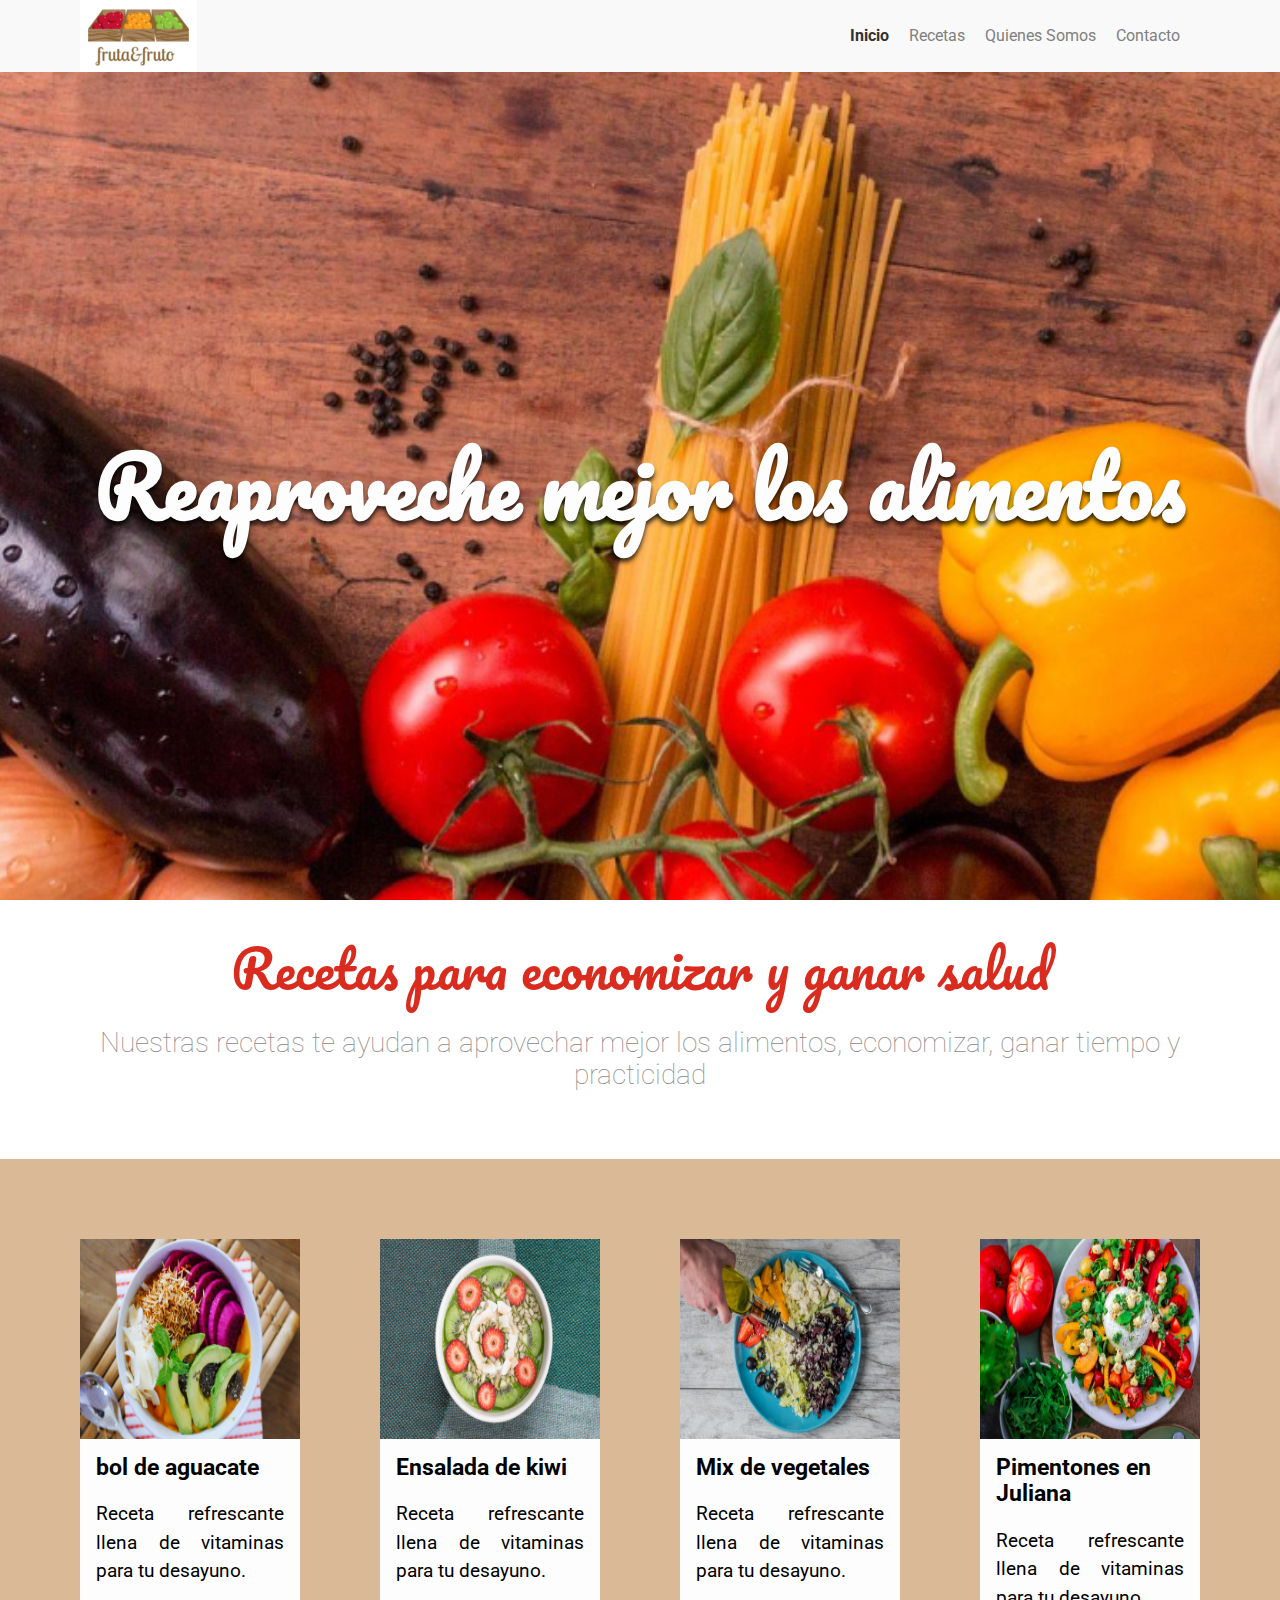
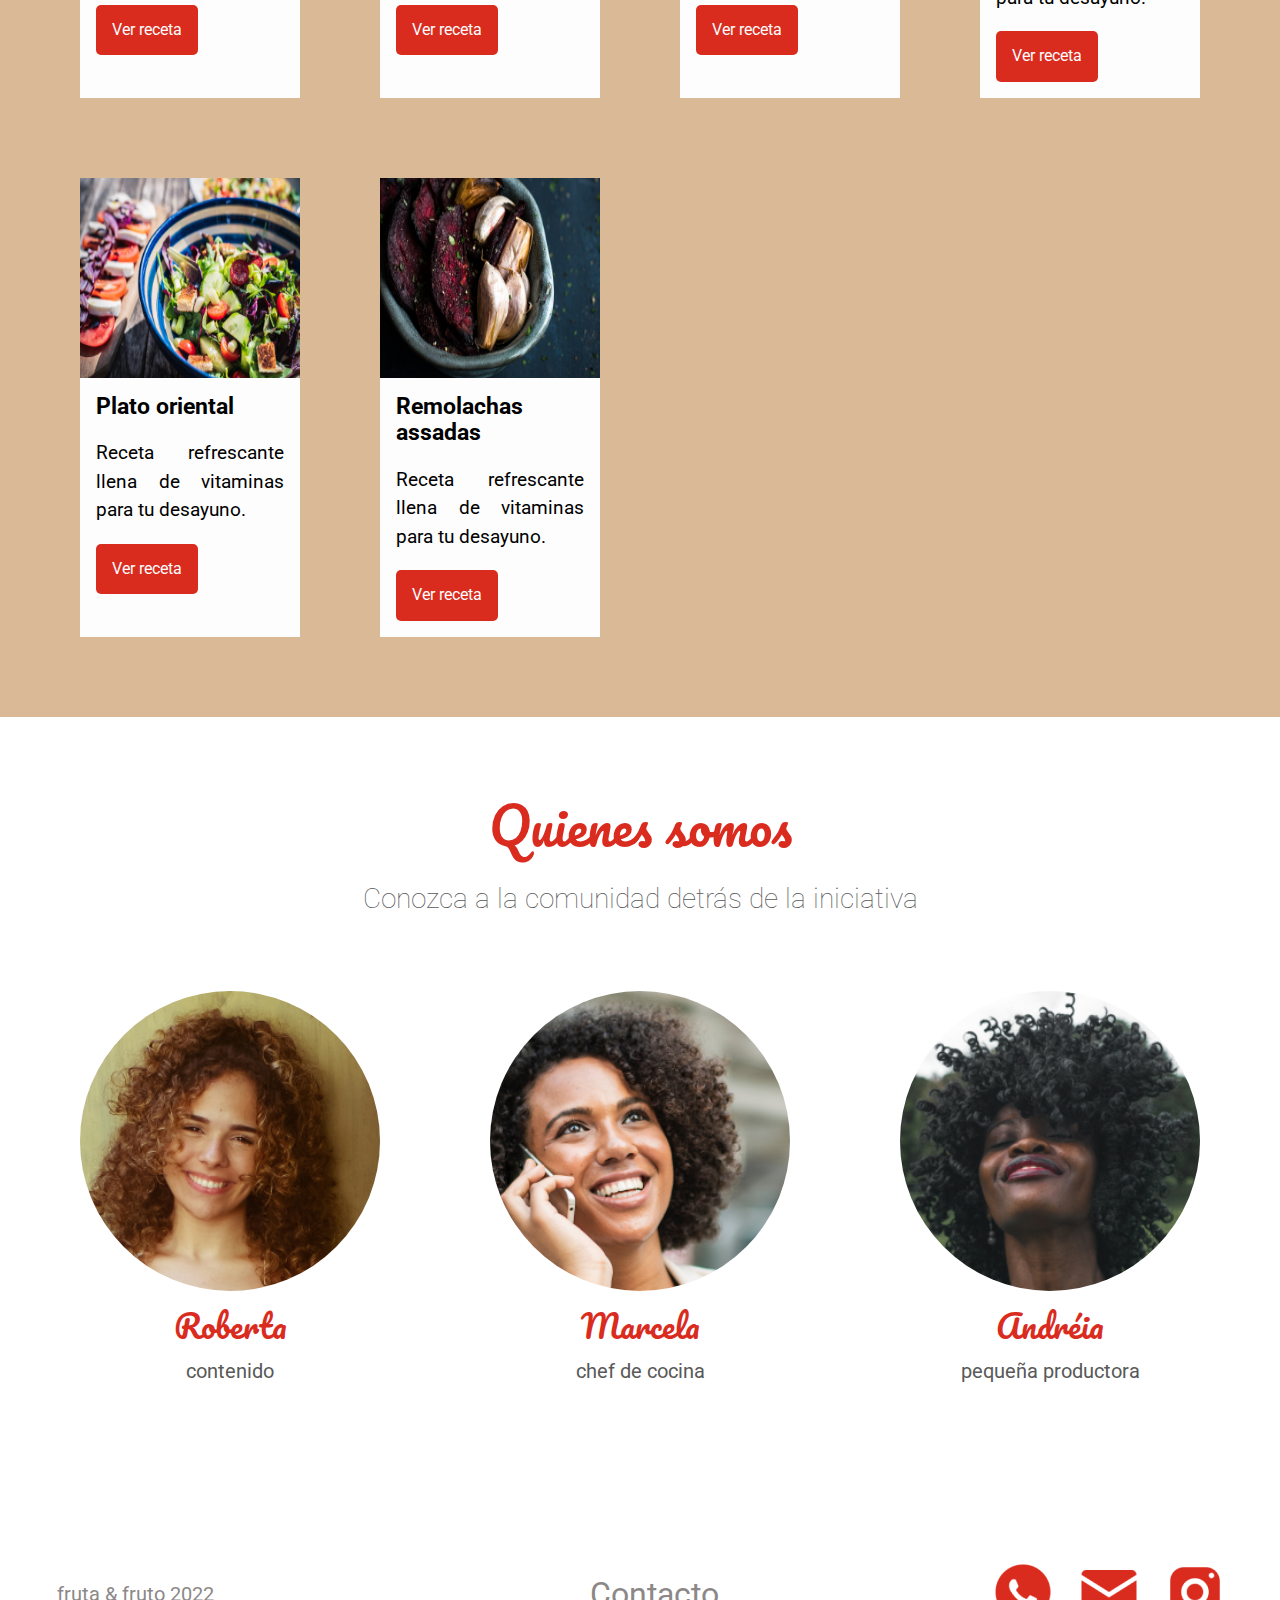
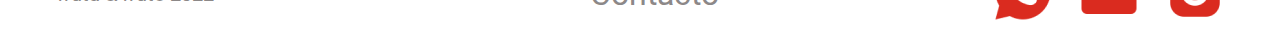
==== index.html @ 93965ace "mi primer commit" ====
<!DOCTYPE html>
<html lang="es">
<head>
    <meta charset="UTF-8">
    <meta http-equiv="X-UA-Compatible" content="IE=edge">
    <meta name="viewport" content="width=device-width, initial-scale=1.0">
    <title>Fruta & Fruto</title>
    <link href="https://fonts.googleapis.com/css?family=Pacifico|Roboto:100,300,400,500,700,900" rel="stylesheet" />
    <link href="./assets/css/normalize.css" rel="stylesheet" />
    <link href="./assets/css/reset.css" rel="stylesheet" />
    <link rel="stylesheet" href="./assets/css/cabecera.css">
    <link rel="stylesheet" href="./assets/css/menu/menu-lista.css">
    <link rel="stylesheet" href="./assets/css/menu/menu-item.css">
    <link rel="stylesheet" href="./assets/css/menu/menu-link.css">
    <link rel="stylesheet" href="./assets/css/banner/banner.css">
    <link rel="stylesheet" href="./assets/css/banner/baner-imagen.css">
    <link rel="stylesheet" href="./assets/css/banner/banner-titulo.css">
    <link rel="stylesheet" href="./assets/css/sobre/sobre.css">
    <link rel="stylesheet" href="./assets/css/sobre/sobre-titulo.css">
    <link rel="stylesheet" href="./assets/css/sobre/sobre-descripcion.css">
    <link rel="stylesheet" href="./assets/css/recetas.css">
    <link rel="stylesheet" href="./assets/css/receta/receta.css">
    <link rel="stylesheet" href="./assets/css/receta/receta-titulo.css">
    <link rel="stylesheet" href="./assets/css/receta/receta-boton.css">
    <link rel="stylesheet" href="./assets/css/receta/receta-contenido.css">
    <link rel="stylesheet" href="./assets/css/receta/receta-imagen.css">
    <link rel="stylesheet" href="./assets/css/receta/receta-descripcion.css">
    <link rel="stylesheet" href="./assets/css/quienes/quienes.css">
    <link rel="stylesheet" href="./assets/css/quienes/quienes-titulo.css">
    <link rel="stylesheet" href="./assets/css/quienes/quienes-descripcion.css">
    <link rel="stylesheet" href="./assets/css/personas.css">
    <link rel="stylesheet" href="./assets/css/persona/persona.css">
    <link rel="stylesheet" href="./assets/css/persona/persona-imagen.css">
    <link rel="stylesheet" href="./assets/css/persona/persona-funcion.css">
    <link rel="stylesheet" href="./assets/css/persona/persona-nombre.css">
    <link rel="stylesheet" href="./assets/css/rodapie.css">
    <link rel="stylesheet" href="./assets/css/rodapie/rodapie-titulo.css">
    <link rel="stylesheet" href="./assets/css/rodapie/rodapie-descripcion.css">
    <link rel="stylesheet" href="./assets/css/rodapie/rodapie-lista.css">
    <link rel="stylesheet" href="./assets/css/rodapie/rodapie-iten.css">
    <link rel="stylesheet" href="./assets/css/rodapie/rodapie-icon.css">
    <link rel="stylesheet" href="./assets/css/logo.css">
</head>
<body>
    <header class="cabecera">
        <img class="logo" src="./assets/img/logo.jpg" alt="frutayfruto">
        <nav class="menu">
            <ul class="menu__lista">
                <li class="menu__item"><a class="menu__link--activo" href="">Inicio</a></li>
                <li class="menu__item"><a class="menu__link" href="">Recetas</a></li>
                <li class="menu__item"><a class="menu__link" href="">Quienes Somos</a></li>
                <li class="menu__item"><a class="menu__link" href="">Contacto</a></li>
            </ul>
        </nav>
    </header>
    <section class="banner">
        <div class="banner__imagen"></div>
        <h2 class="banner__titulo">Reaproveche mejor los alimentos</h2>
    </section>
    <section class="sobre">
        <h2 class="sobre__titulo">Recetas para economizar y ganar salud</h2>
        <p class="sobre__descripcion">Nuestras recetas te ayudan a aprovechar mejor los alimentos, economizar, ganar
            tiempo y practicidad</p>
    </section>
    <!-- Aula 3 -->
    <section class="recetas">
        <div class="receta">
            <img class="receta__imagen" alt="bol de aguacate" src="./assets/img/recetas/ensalada-de-frutas.jpg" />
            <div class="receta__contenido">
                <h4 class="receta__titulo">bol de aguacate</h4>
                <p class="receta__descripcion">Receta refrescante llena de vitaminas para tu desayuno.</p>
                <button class="receta__boton">Ver receta</button>
            </div>
        </div>
        <div class="receta">
            <img class="receta__imagen" alt="Ensalada de kiwi" src="./assets/img/recetas/ensalada-de-kiwi.jpg" />
            <div class="receta__contenido">
                <h4 class="receta__titulo">Ensalada de kiwi</h4>
                <p class="receta__descripcion">Receta refrescante llena de vitaminas para tu desayuno.</p>
                <button class="receta__boton">Ver receta</button>
            </div>
        </div>
        <div class="receta">
            <img class="receta__imagen" alt="Mix de vegetales" src="./assets/img/recetas/mix-de-vegetales.jpg" />
            <div class="receta__contenido">
                <h4 class="receta__titulo">Mix de vegetales</h4>
                <p class="receta__descripcion">Receta refrescante llena de vitaminas para tu desayuno.</p>
                <button class="receta__boton">Ver receta</button>
            </div>
        </div>
        <div class="receta">
            <img class="receta__imagen" alt="Pimentones en Juliana" src="./assets/img/recetas/pimentones-juliana.jpg" />
            <div class="receta__contenido">
                <h4 class="receta__titulo">Pimentones en Juliana</h4>
                <p class="receta__descripcion">Receta refrescante llena de vitaminas para tu desayuno.</p>
                <button class="receta__boton">Ver receta</button>
            </div>
        </div>
        <div class="receta">
            <img class="receta__imagen" alt="Plato oriental" src="./assets/img/recetas/plato-oriental.jpg" />
            <div class="receta__contenido">
                <h4 class="receta__titulo">Plato oriental</h4>
                <p class="receta__descripcion">Receta refrescante llena de vitaminas para tu desayuno.</p>
                <button class="receta__boton">Ver receta</button>
            </div>
        </div>
        <div class="receta">
            <img class="receta__imagen" alt="Remolachas asadas" src="./assets/img/recetas/beterrabas-asadas.jpg" />
            <div class="receta__contenido">
                <h4 class="receta__titulo">Remolachas assadas</h4>
                <p class="receta__descripcion">Receta refrescante llena de vitaminas para tu desayuno.</p>
                <button class="receta__boton">Ver receta</button>
            </div>
        </div>
    </section>
    <!-- Aula 4 -->
    <section class="quienes">
        <h3 class="quienes__titulo">Quienes somos</h3>
        <p class="quienes__descripcion">Conozca a la comunidad detrás de la iniciativa</p>
        <div class="personas">
            <div class="persona">
                <div class="persona__imagen persona__imagen--roberta"></div>
                <span class="persona__nombre">Roberta</span>
                <span class="persona__funcion">Contenido</span>
            </div>
            <div class="persona">
                <div class="persona__imagen persona__imagen--marcela"></div>
                <span class="persona__nombre">Marcela</span>
                <span class="persona__funcion">Chef de cocina</span>
            </div>
            <div class="persona">
                <div class="persona__imagen persona__imagen--andreia"></div>
                <span class="persona__nombre">Andréia</span>
                <span class="persona__funcion">Pequeña Productora</span>
            </div>
        </div>
    </section>
    <!-- Aula 5 -->
    <footer class="rodapie">
        <h3 class="rodapie__titulo">fruta & fruto 2022</h2>
        <p class="rodapie__descripcion">Contacto</p>
        <ul class="rodapie__lista">
            <li class="rodapie__item"><a class="rodapie__icon" href="#"><img alt="WhatsApp" src="./assets/img/WhatsApp.png"></a></li>
            <li class="rodapie__item"><a class="rodapie__icon" href="#" ><img alt="Email" src="./assets/img/email.png"></a></li>
            <li class="rodapie__item"><a class="rodapie__icon" href="#"><img alt="Instagram" src="./assets/img/Instagram.png"></a></li>
        </ul>
    </footer>
</body>
</html>
---- assets/css/cabecera.css ----
.cabecera { 
    align-items: center;
    background: #f9f9f9;
    display: flex;
    justify-content: space-between;
    padding-left: 2rem;
    padding-right: 2rem;
}

@media screen and (min-width:0) {
    .cabecera{
        padding: 0 1rem;
        justify-content: center;
    }
}

@media screen and (min-width:768px) {
    .cabecera{
        padding: 0 5rem;
        justify-content: space-between;
    }
}
---- assets/css/menu/menu-lista.css ----
.menu__lista{
    display: flex;
}
---- assets/css/menu/menu-item.css ----
.menu__item{
    list-style: none;
}
---- assets/css/menu/menu-link.css ----
.menu__link {
    color: #808080;
    margin-right: 1.25rem;
    text-decoration: none;
}

.menu__link--activo {
    color: #333333;
    font-weight: bold;
    margin-right: 1.25rem;
    text-decoration: none;
    
}

.menu__link:hover {
    text-decoration: underline;
}
---- assets/css/banner/banner.css ----
.banner{
    position: relative;
}
---- assets/css/banner/baner-imagen.css ----
.banner__imagen{
    background: url('../../img/banner.png') no-repeat center / cover;
    width: 100%;
}

@media screen and (min-width:0){
    .banner__imagen{
        height: calc(100vh - 51px);
    }
}


@media screen and (min-width:768px){
    .banner__imagen{
        height: calc(100vh - 72px);
    }
}
---- assets/css/banner/banner-titulo.css ----
.banner__titulo{
    color: #fdfdfd;
    font-family: Pacifico, cursive;
    
    position: absolute;
    left: 50%;
    text-shadow: 0 4px 4px rgba(0, 0, 0, 0.75);
    top: 50%;
    text-align: center;
    transform: translate(-50%, -50%);
    width: 100%;

}

@media screen and (min-width:0) {
    .banner__titulo{
        font-size: 3rem;
    }
}

@media screen and (min-width:768px) {
    .banner__titulo{
        font-size: 5.0625rem;
    }
}
---- assets/css/sobre/sobre.css ----
.sobre{
   
    text-align: center;
}

@media screen and (min-width:0){
    .sobre{
        padding: 2.5rem 1rem;
    }
}

@media screen and (min-width:768px){
    .sobre{
        padding: 2.5rem;
    }
    
}
---- assets/css/sobre/sobre-titulo.css ----
.sobre__titulo{
    color: #DA2B1F;
    font-family: Pacifico, cursive;
    font-weight: 400;
    
}

@media screen and (min-width: 0){
    .sobre__titulo{
        font-size: 2rem;
    }
}

@media screen and (min-width: 768px){
    .sobre__titulo{
        font-size: 3.1875rem;
    }
}
---- assets/css/sobre/sobre-descripcion.css ----
.sobre__descripcion{
    color: #8C8888;
    
    font-weight: 100;
}

@media screen and (min-width: 0){
    .sobre__descripcion{
        font-size: 1.3rem;
    }
}

@media screen and (min-width: 0){
    .sobre__descripcion{
        font-size: 1.75rem;
    }
}
---- assets/css/recetas.css ----
.recetas{
    background: #dab997;
    display: flex;
    flex-wrap: wrap;
   
}

@media screen and (min-width: 0){
    .recetas{
        padding: 5rem 0 0 1rem;
    }
}

@media screen and (min-width: 768px){
    .recetas{
        padding: 5rem 0 0 2.5rem;
    }
}

@media screen and (min-width: 992px){
    .recetas{
        padding: 5rem 0 0 5rem;
    }
}
---- assets/css/receta/receta.css ----
.receta{
    background: #fdfdfd;
    display: flex;
    flex-direction: column;
    margin-bottom: 5rem;
    
}

@media screen and (min-width: 0){
    .receta{
        margin-right: 1rem;
        width: 100%
    }
}

@media screen and (min-width: 768px){
    .receta{
        margin-right: 2.5rem;
        width: calc(33.33% - 2.5rem);
    }
}

@media screen and (min-width: 992px){
    .receta{
        margin-right: 5rem;
        width: calc(25% - 5rem);
    }
    
}
---- assets/css/receta/receta-titulo.css ----
.receta__titulo{
    font-size: 1.4375rem;
}
---- assets/css/receta/receta-boton.css ----
.receta__boton{
    background:#DA2B1F;
    border: none;
    border-radius: 5px;
    color: #fdfdfd;
    padding: 1rem;
    transition: all .1s ease-in-out ;
}

.receta__boton:hover{
    cursor: pointer;
    background: #9f1010;
}
---- assets/css/receta/receta-contenido.css ----
.receta__contenido{
    padding: 1rem;
}
---- assets/css/receta/receta-imagen.css ----
.receta__imagen{
    height: 200px;
}
---- assets/css/receta/receta-descripcion.css ----
.receta__descripcion{
    font-size: 1.1875rem;
    line-height: 1.5;
    text-align: justify;
}
---- assets/css/quienes/quienes.css ----
.quienes{
    padding: 5rem;
    text-align: center;
}
---- assets/css/quienes/quienes-titulo.css ----
.quienes__titulo{
    color: #da2b1f;
    font-family: pacifico, cursive;
    font-weight: 400;
    font-size: 3.1875rem;
    margin-bottom: 1rem;
}
---- assets/css/quienes/quienes-descripcion.css ----
.quienes__descripcion{
    color: #595959;
    font-size: 1.75rem;
    font-weight: 100;
}
---- assets/css/personas.css ----
.personas{
    display: flex;
    justify-content: space-between;
    padding-top: 3rem;
}

@media screen and (min-width: 0){
    .personas{
        flex-direction: column;
    }
}

@media screen and (min-width: 768px){
    .personas{
        flex-direction: row;
    }
}
---- assets/css/persona/persona.css ----
.persona{
    display: flex;
    flex-direction: column;
}

@media screen and (min-width:0){
    .persona{
        margin-bottom: 2rem;
    }
}

@media screen and (min-width:768px){
    .persona{
        margin-bottom: 0;
    }
}
---- assets/css/persona/persona-imagen.css ----
.persona__imagen{
    height: 300px;
    width: 300px;
    margin: 0 auto;
    background-position: center;
    background-repeat: no-repeat;
    background-size: cover;
    border-radius: 100%;
}

.persona__imagen--roberta{
    background-image: url('../../img/personas/roberta.jpg');
}

.persona__imagen--marcela{
    background-image: url('../../img/personas/marcela.jpg');
}

.persona__imagen--andreia{
    background-image: url('../../img/personas/andrea.jpg');
}
---- assets/css/persona/persona-funcion.css ----
.persona__funcion{
    color: #595959;
    font-size: 1.25rem;
    text-transform: lowercase;
}
---- assets/css/persona/persona-nombre.css ----
.persona__nombre{
    color: #da2b1f;
    font-family: Pacifico, cursive;
    font-size: 2rem;
    margin: 1rem 0;
}
---- assets/css/rodapie.css ----
.rodapie{
    display: flex;
    justify-content: space-between;
    align-items: center;
    padding-top:5rem;
    padding-left: 2rem;
    padding-right: 2rem;
}
---- assets/css/rodapie/rodapie-titulo.css ----
.rodapie__titulo{
    display: flex;
    color: #8c8888;
    font-weight: 400;
    font-size: 1.25rem;
    align-items: center;
    padding: 1.5625rem;
    
}
---- assets/css/rodapie/rodapie-descripcion.css ----
.rodapie__descripcion{
    display:flex;
    font-size: 2rem;
    margin-left: 5rem;
    color: #8C8888;
}
---- assets/css/rodapie/rodapie-lista.css ----
.rodapie__lista{
    display: flex;
}
---- assets/css/rodapie/rodapie-iten.css ----
.rodapie__item{
    list-style: none;
}
---- assets/css/rodapie/rodapie-icon.css ----
.rodapie__icon{
    margin-right: 1.25rem;
   
}
---- assets/css/logo.css ----
@media screen and (min-width: 0) {
    .logo{
        display: none;
    }
}

@media screen and (min-width: 768px) {
    .logo{
        display: block;
    }
}
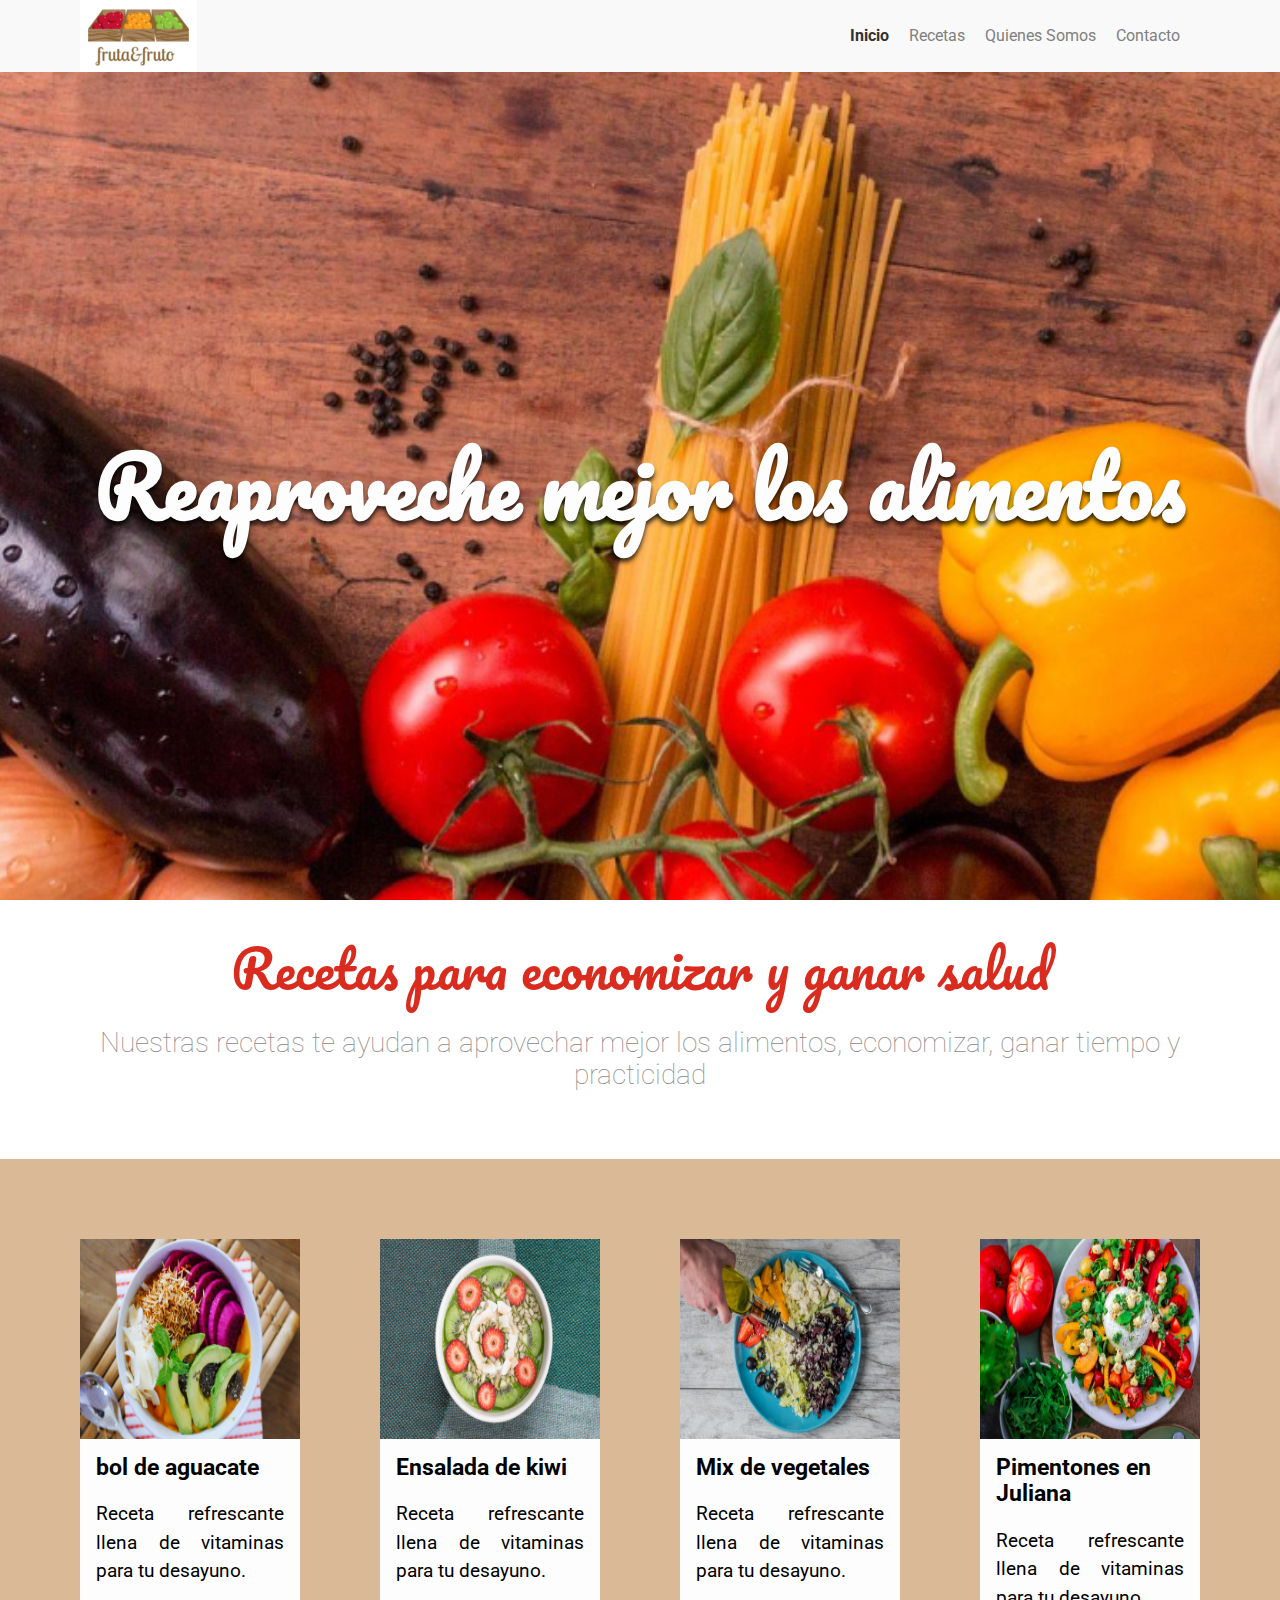
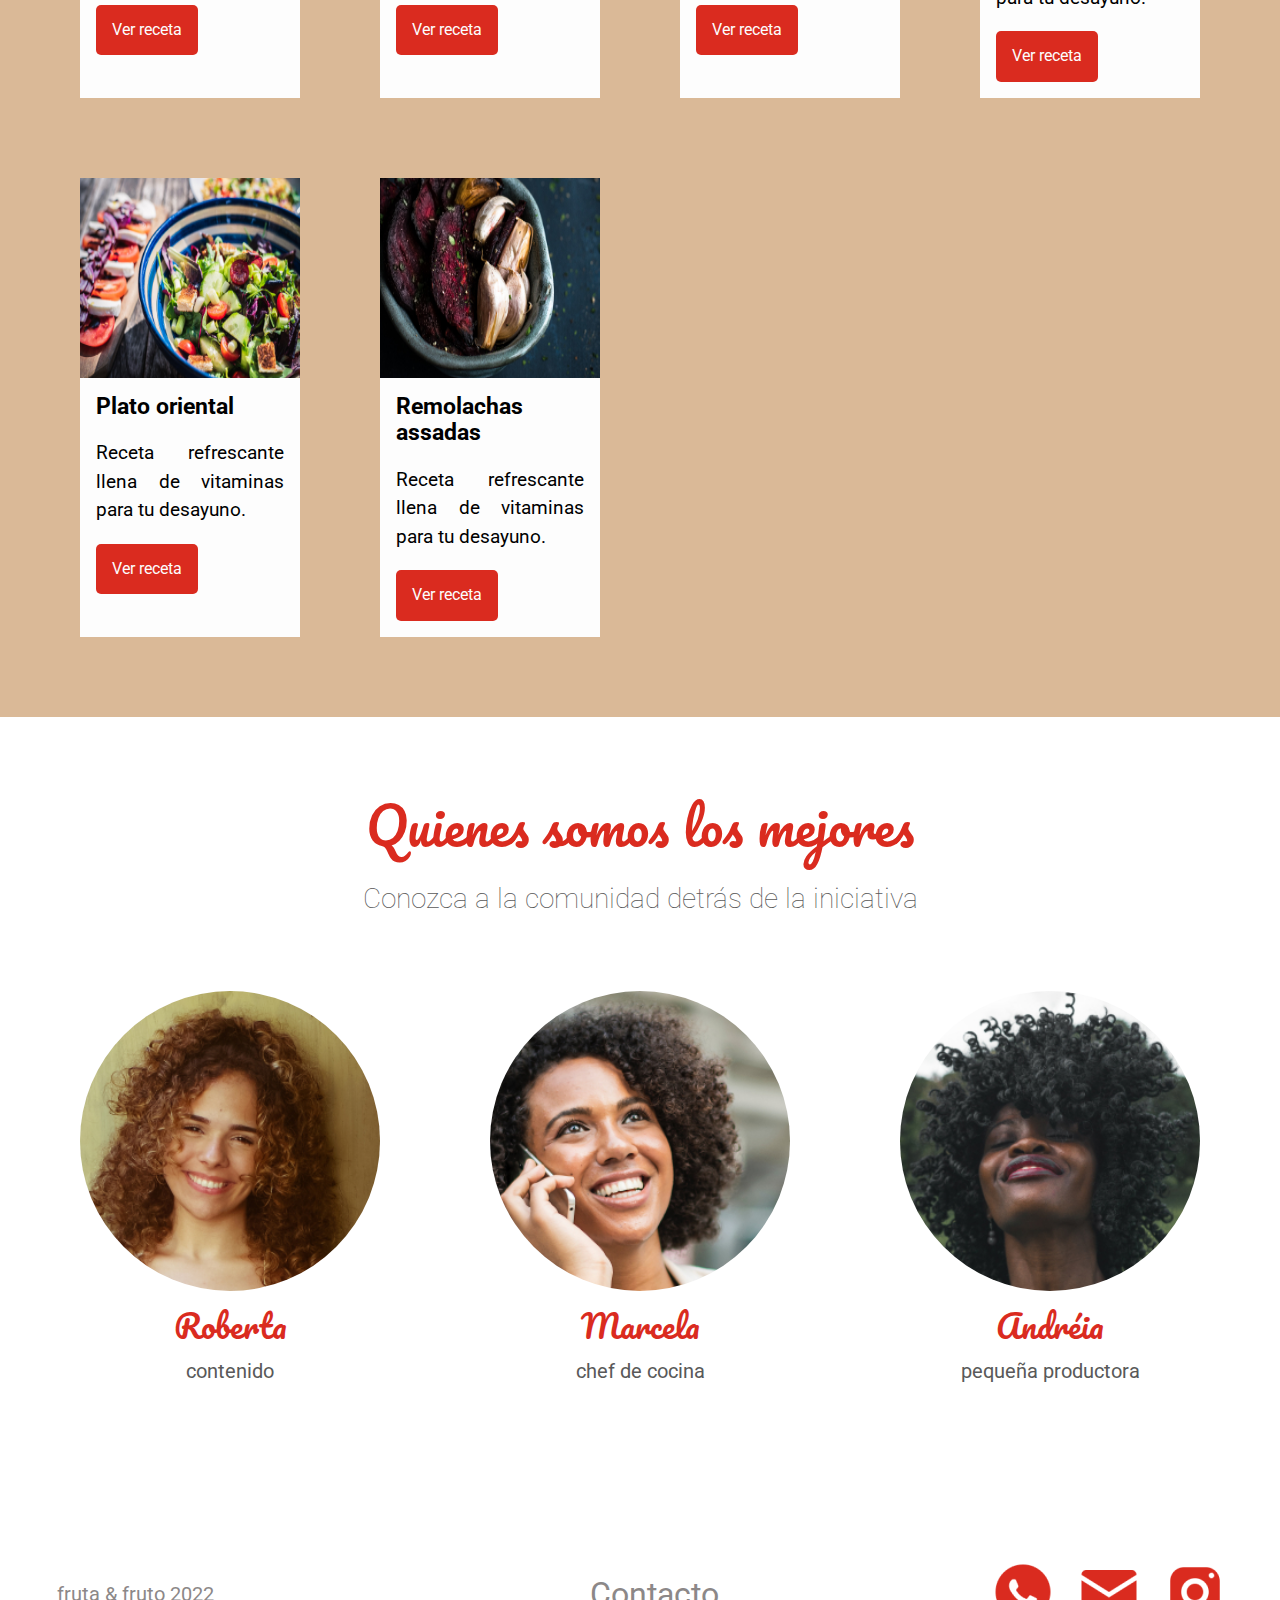
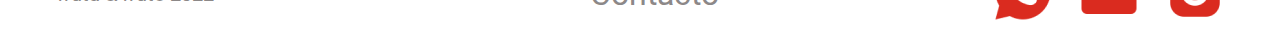
==== commit 754ea2b5: "cambios de quienes somos" ====
--- a/index.html
+++ b/index.html
@@ -115,7 +115,7 @@
     </section>
     <!-- Aula 4 -->
     <section class="quienes">
-        <h3 class="quienes__titulo">Quienes somos</h3>
+        <h3 class="quienes__titulo">Quienes somos los mejores</h3>
         <p class="quienes__descripcion">Conozca a la comunidad detrás de la iniciativa</p>
         <div class="personas">
             <div class="persona">
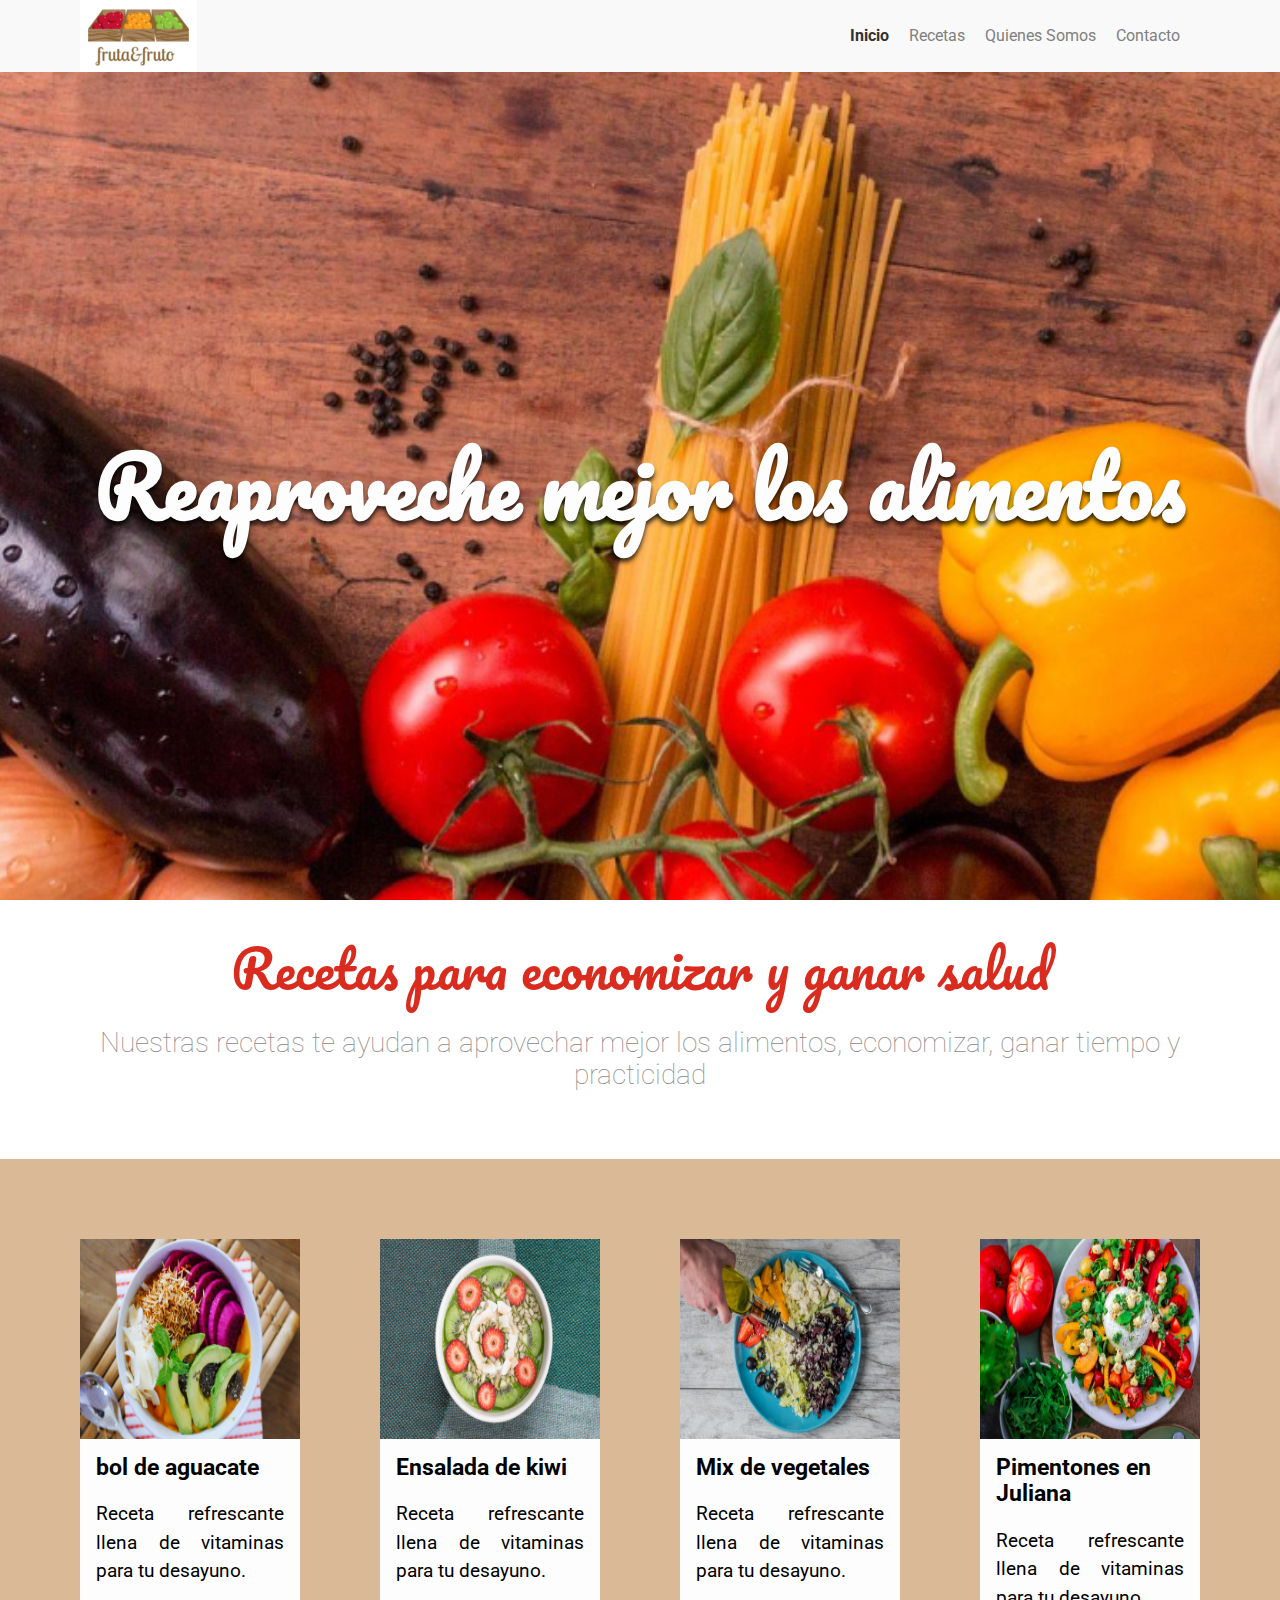
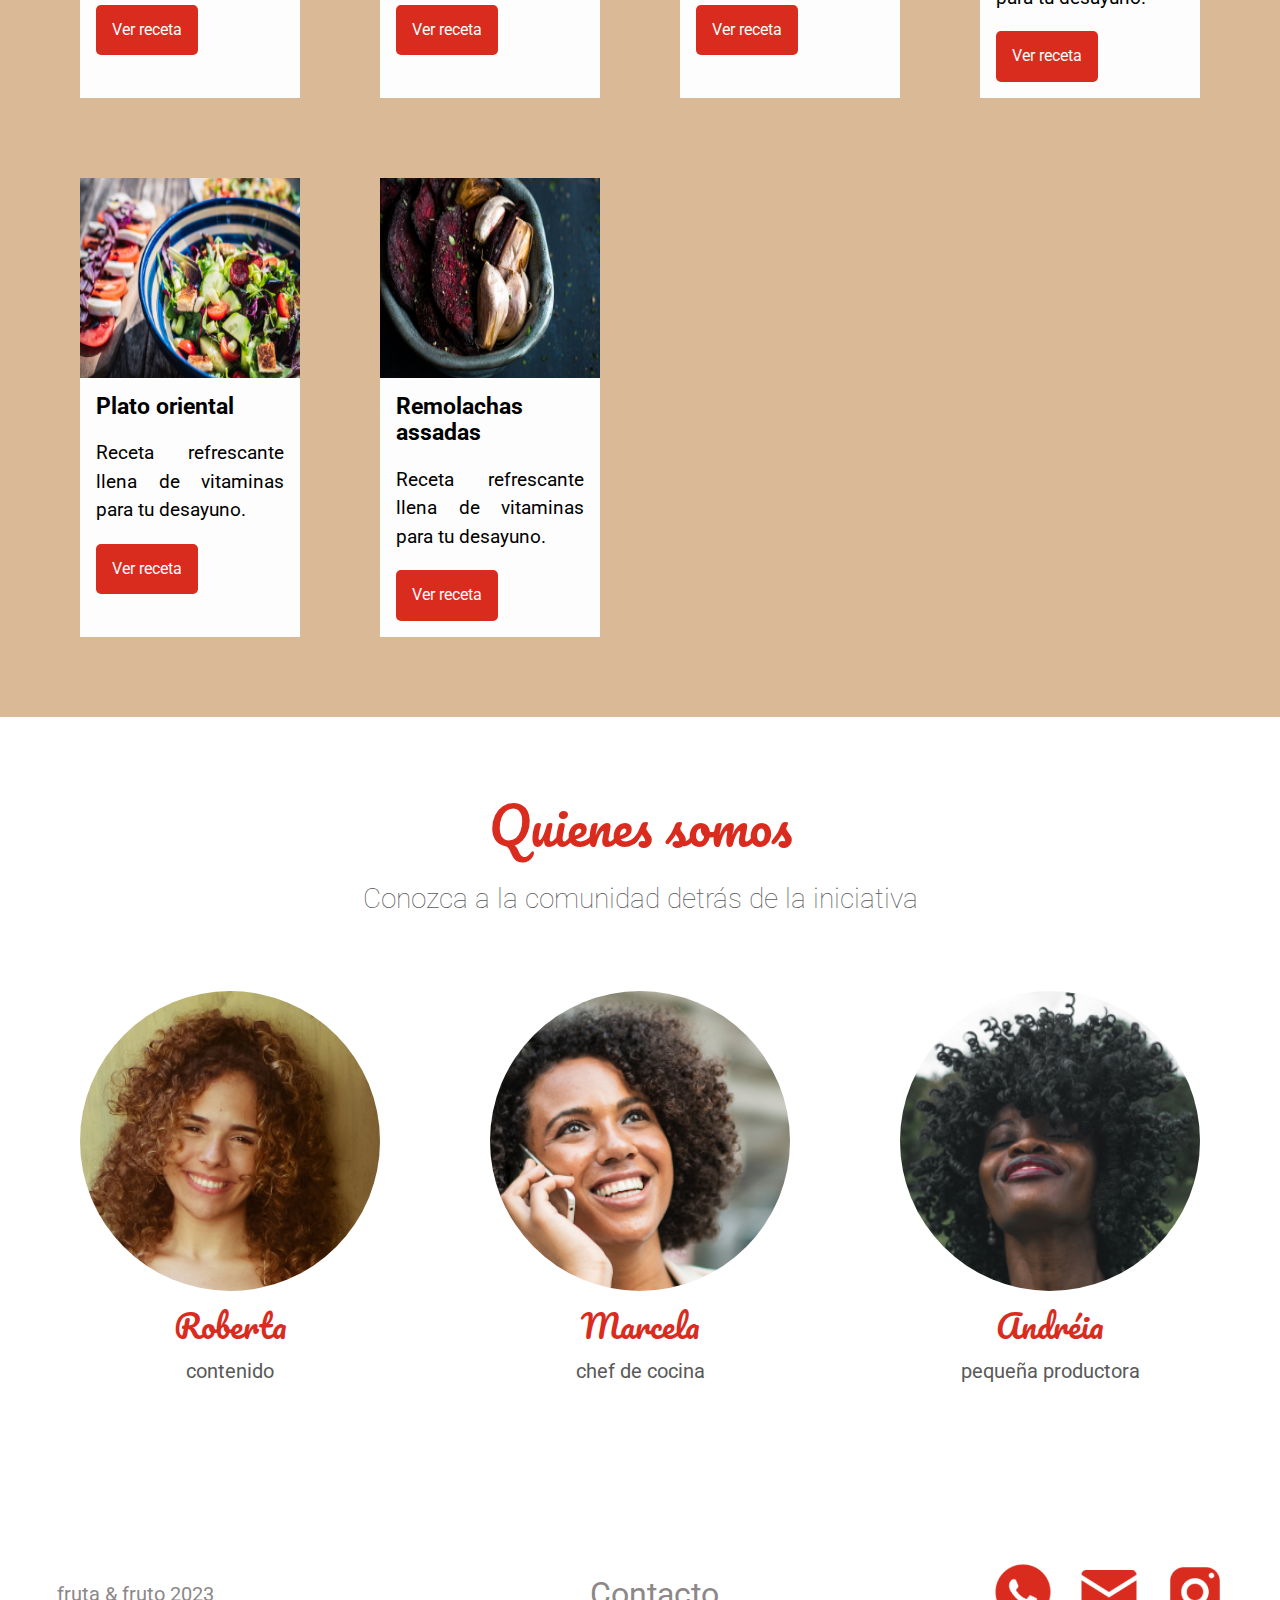
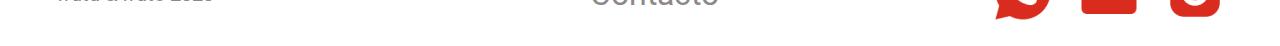
==== commit 86c7dc89: "cambiamos el año de creacion" ====
--- a/index.html
+++ b/index.html
@@ -6,12 +6,12 @@
     <meta name="viewport" content="width=device-width, initial-scale=1.0">
     <title>Fruta & Fruto</title>
     <link href="https://fonts.googleapis.com/css?family=Pacifico|Roboto:100,300,400,500,700,900" rel="stylesheet" />
-    <link href="./assets/css/normalize.css" rel="stylesheet" />
-    <link href="./assets/css/reset.css" rel="stylesheet" />
-    <link rel="stylesheet" href="./assets/css/cabecera.css">
-    <link rel="stylesheet" href="./assets/css/menu/menu-lista.css">
-    <link rel="stylesheet" href="./assets/css/menu/menu-item.css">
-    <link rel="stylesheet" href="./assets/css/menu/menu-link.css">
+    <link href="/assets/css/normalize.css" rel="stylesheet" />
+    <link href="/assets/css/reset.css" rel="stylesheet" />
+    <link rel="stylesheet" href="/assets/css/cabecera.css">
+    <link rel="stylesheet" href="/assets/css/menu/menu-lista.css">
+    <link rel="stylesheet" href="/assets/css/menu/menu-item.css">
+    <link rel="stylesheet" href="/assets/css/menu/menu-link.css">
     <link rel="stylesheet" href="./assets/css/banner/banner.css">
     <link rel="stylesheet" href="./assets/css/banner/baner-imagen.css">
     <link rel="stylesheet" href="./assets/css/banner/banner-titulo.css">
@@ -115,7 +115,7 @@
     </section>
     <!-- Aula 4 -->
     <section class="quienes">
-        <h3 class="quienes__titulo">Quienes somos los mejores</h3>
+        <h3 class="quienes__titulo">Quienes somos</h3>
         <p class="quienes__descripcion">Conozca a la comunidad detrás de la iniciativa</p>
         <div class="personas">
             <div class="persona">
@@ -137,7 +137,7 @@
     </section>
     <!-- Aula 5 -->
     <footer class="rodapie">
-        <h3 class="rodapie__titulo">fruta & fruto 2022</h2>
+        <h3 class="rodapie__titulo">fruta & fruto 2023</h2>
         <p class="rodapie__descripcion">Contacto</p>
         <ul class="rodapie__lista">
             <li class="rodapie__item"><a class="rodapie__icon" href="#"><img alt="WhatsApp" src="./assets/img/WhatsApp.png"></a></li>
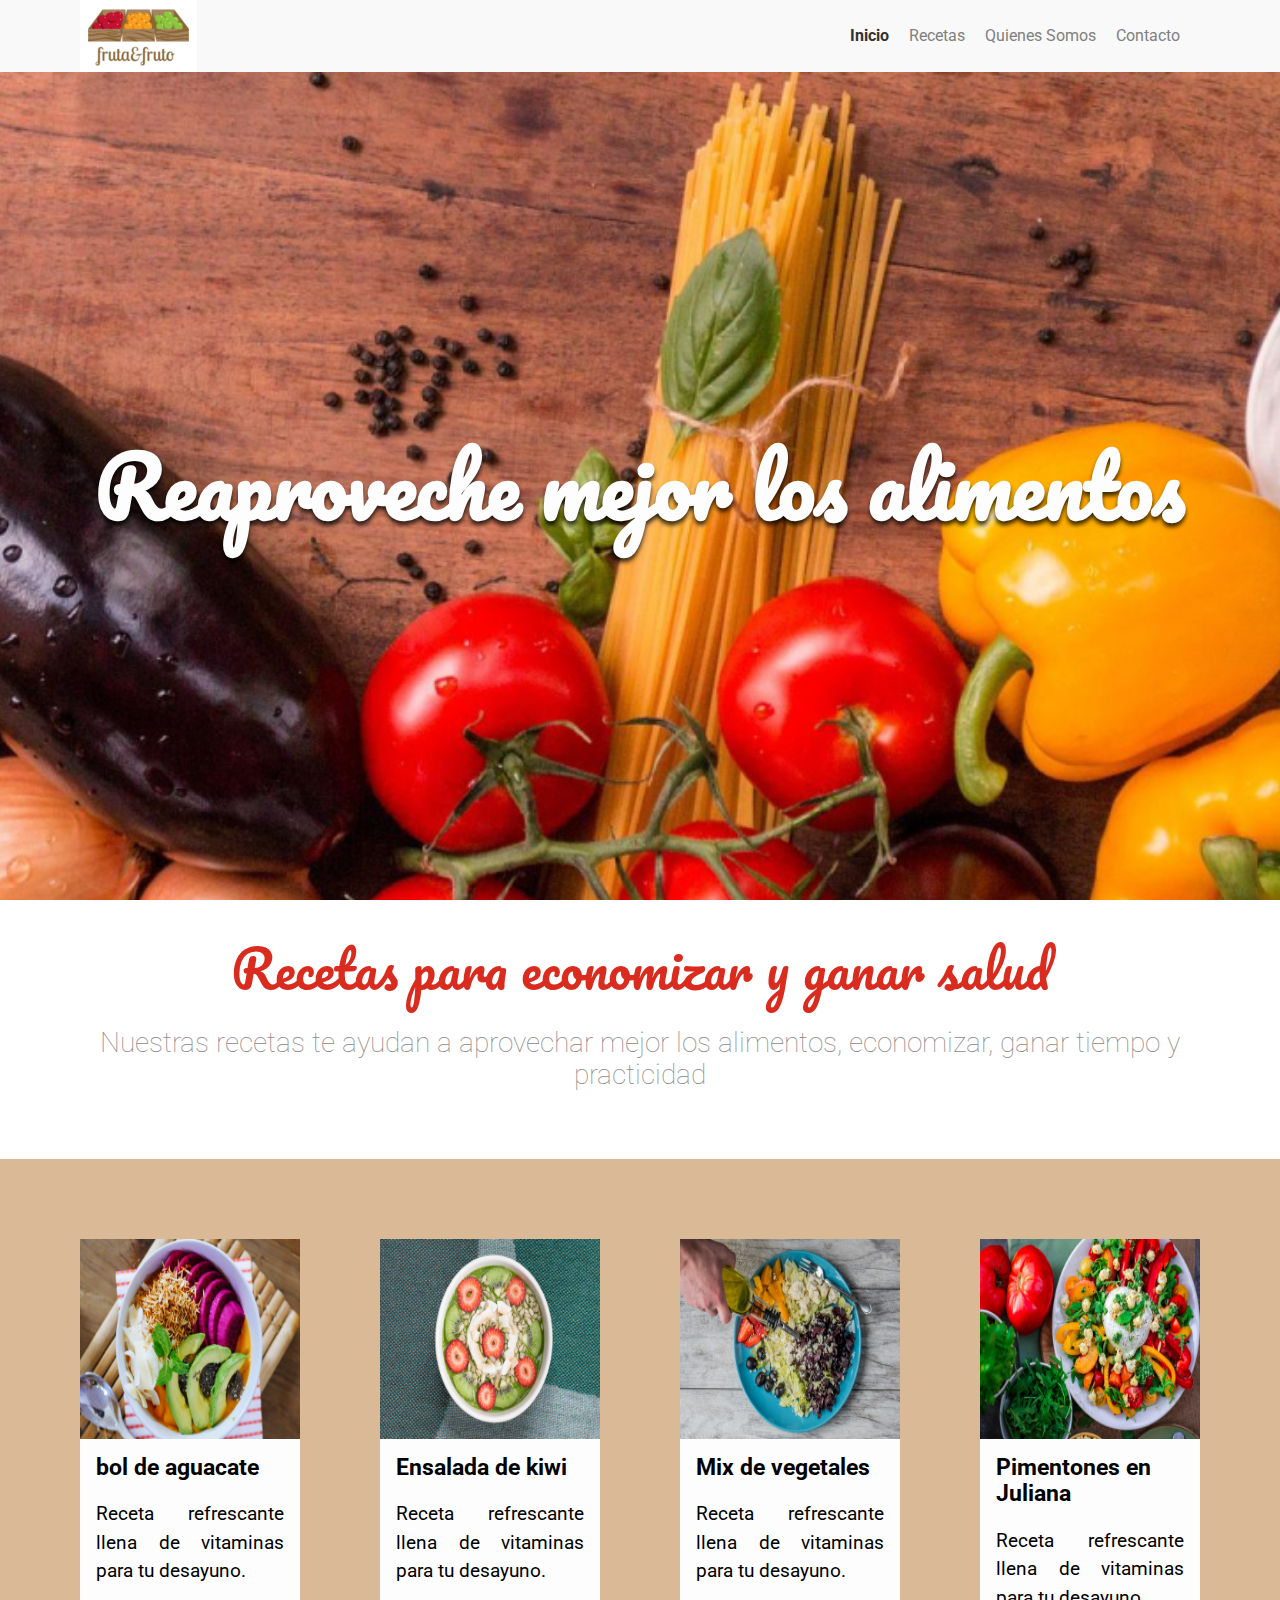
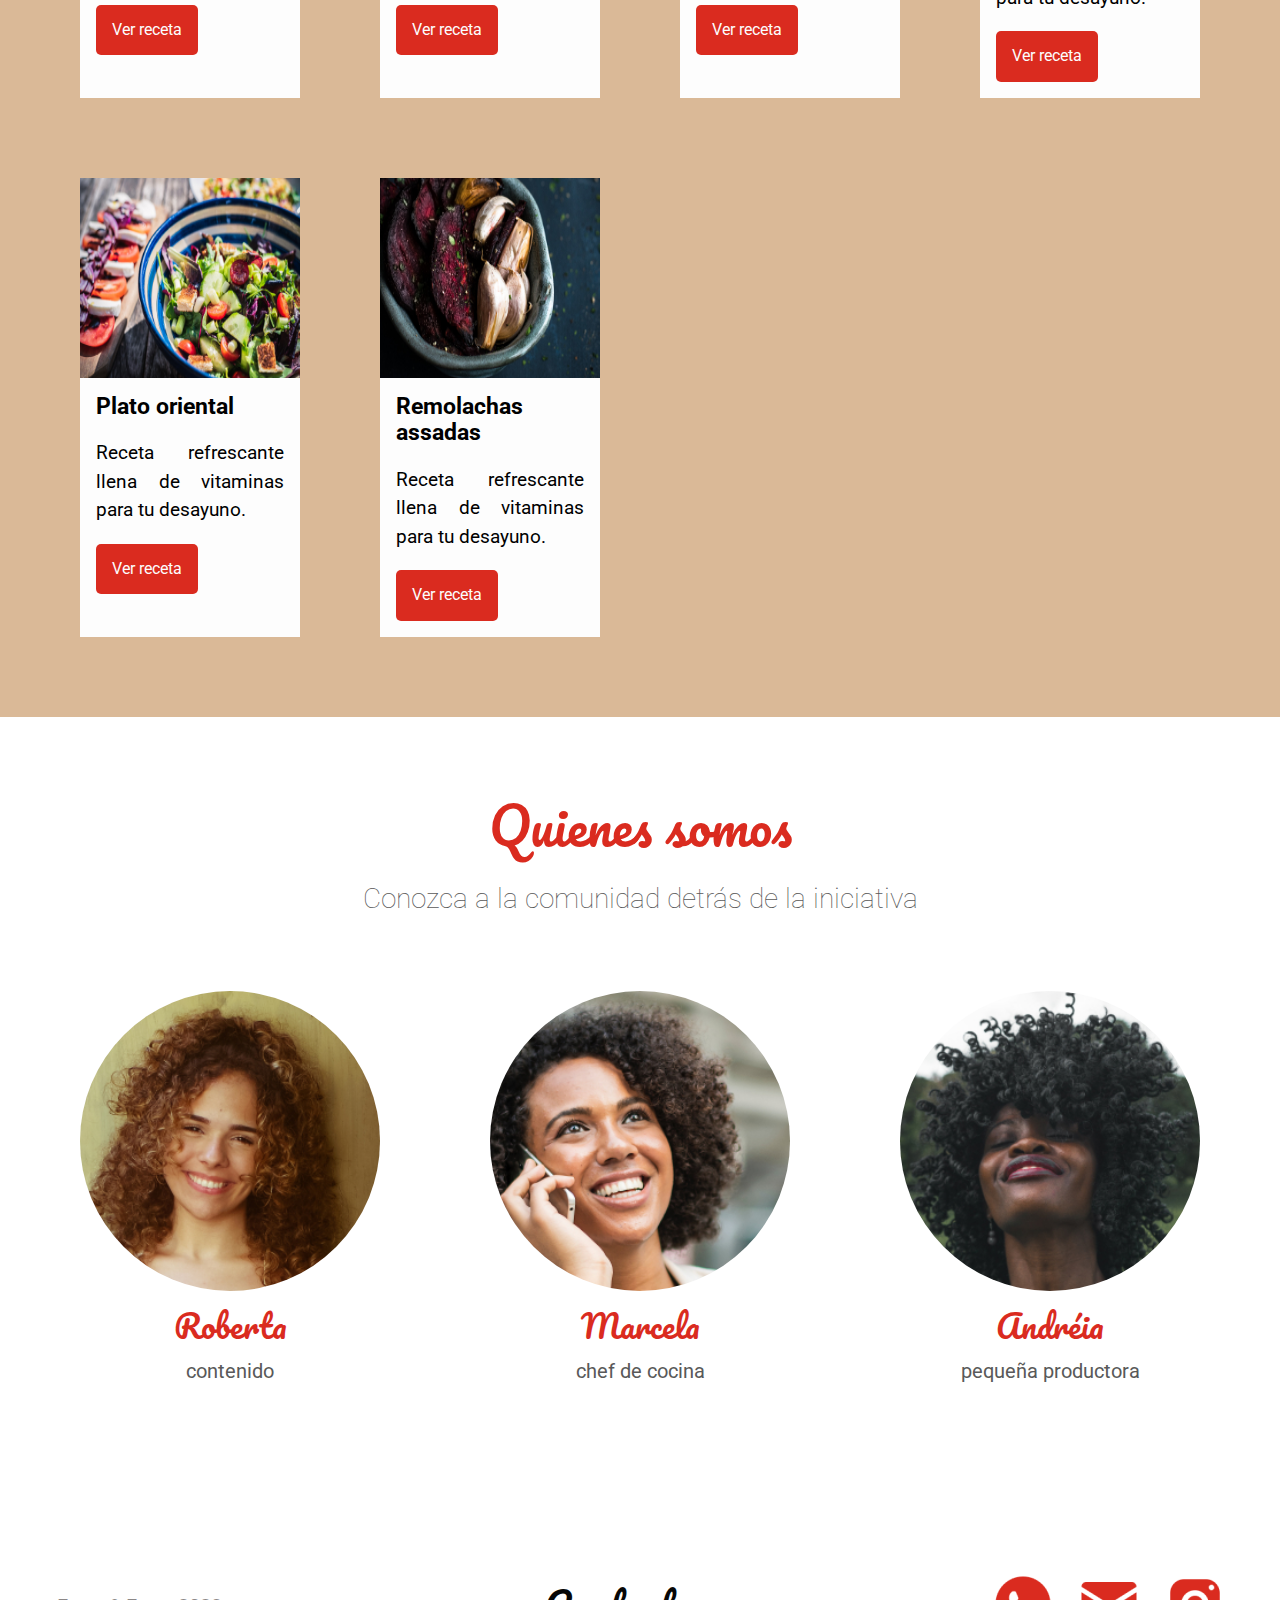
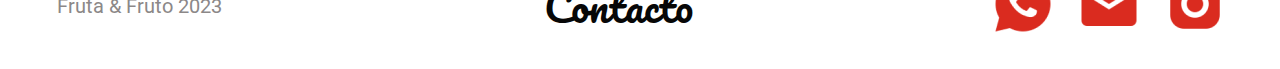
==== commit 1eaaf4eb: "cambios de responsividad" ====
--- a/index.html
+++ b/index.html
@@ -137,7 +137,7 @@
     </section>
     <!-- Aula 5 -->
     <footer class="rodapie">
-        <h3 class="rodapie__titulo">fruta & fruto 2023</h2>
+        <h3 class="rodapie__titulo">Fruta & Fruto 2023</h2>
         <p class="rodapie__descripcion">Contacto</p>
         <ul class="rodapie__lista">
             <li class="rodapie__item"><a class="rodapie__icon" href="#"><img alt="WhatsApp" src="./assets/img/WhatsApp.png"></a></li>
--- a/assets/css/recetas.css
+++ b/assets/css/recetas.css
@@ -2,7 +2,6 @@
     background: #dab997;
     display: flex;
     flex-wrap: wrap;
-   
 }
 
 @media screen and (min-width: 0){
--- a/assets/css/rodapie.css
+++ b/assets/css/rodapie.css
@@ -5,4 +5,17 @@
     padding-top:5rem;
     padding-left: 2rem;
     padding-right: 2rem;
+}
+
+@media screen and (min-width: 0){
+    .rodapie{ 
+        flex-direction: column;
+    }
+}
+
+@media screen and (min-width: 768px){
+    .rodapie{
+        display: flex;
+        flex-direction:row;
+    }
 }--- a/assets/css/rodapie/rodapie-titulo.css
+++ b/assets/css/rodapie/rodapie-titulo.css
@@ -6,4 +6,8 @@
     align-items: center;
     padding: 1.5625rem;
     
-}+}
+.rodapie__titulo:hover{
+    color: black;
+    text-decoration: underline;
+}
--- a/assets/css/rodapie/rodapie-descripcion.css
+++ b/assets/css/rodapie/rodapie-descripcion.css
@@ -1,6 +1,23 @@
 .rodapie__descripcion{
     display:flex;
     font-size: 2rem;
+    font-family: pacifico,cursive;
     margin-left: 5rem;
-    color: #8C8888;
+    color: #070707;
+}
+@media screen and (min-width: 0){
+    .rodapie__descripcion{ 
+        font-size: 1.5rem;
+        margin-right: 5rem;
+        padding-bottom: -5rem;
+        align-items: center;
+    }
+}
+
+@media screen and (min-width: 768px){
+    .rodapie__descripcion{ 
+        font-size: 2.5rem;
+        align-items: center;
+    }
+
 }--- a/assets/css/rodapie/rodapie-icon.css
+++ b/assets/css/rodapie/rodapie-icon.css
@@ -1,4 +1,15 @@
 .rodapie__icon{
     margin-right: 1.25rem;
-   
+}
+@media screen and (min-width: 0){
+    .rodapie__icon{
+        align-items: center;
+    }
+}
+
+@media screen and (min-width: 768px){
+    .rodapie__icon{ 
+        align-items: center;
+    }
+
 }